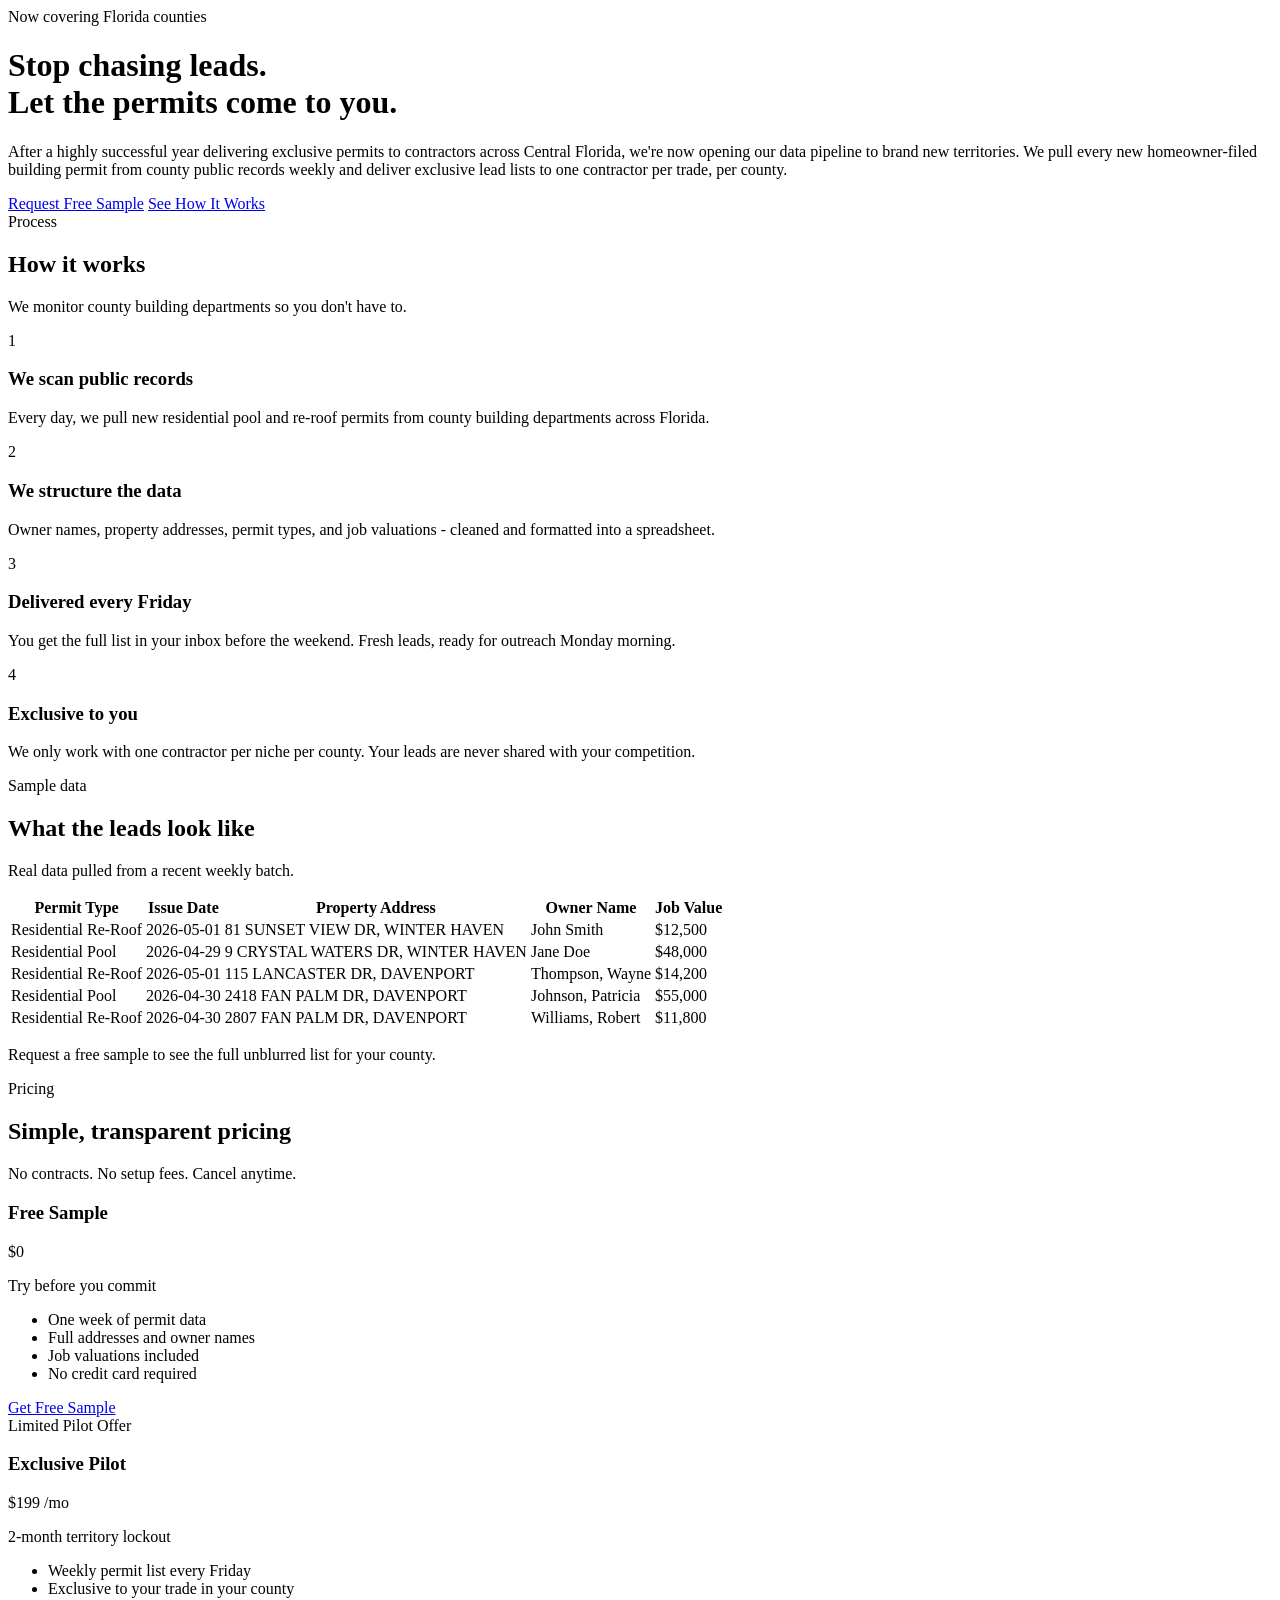
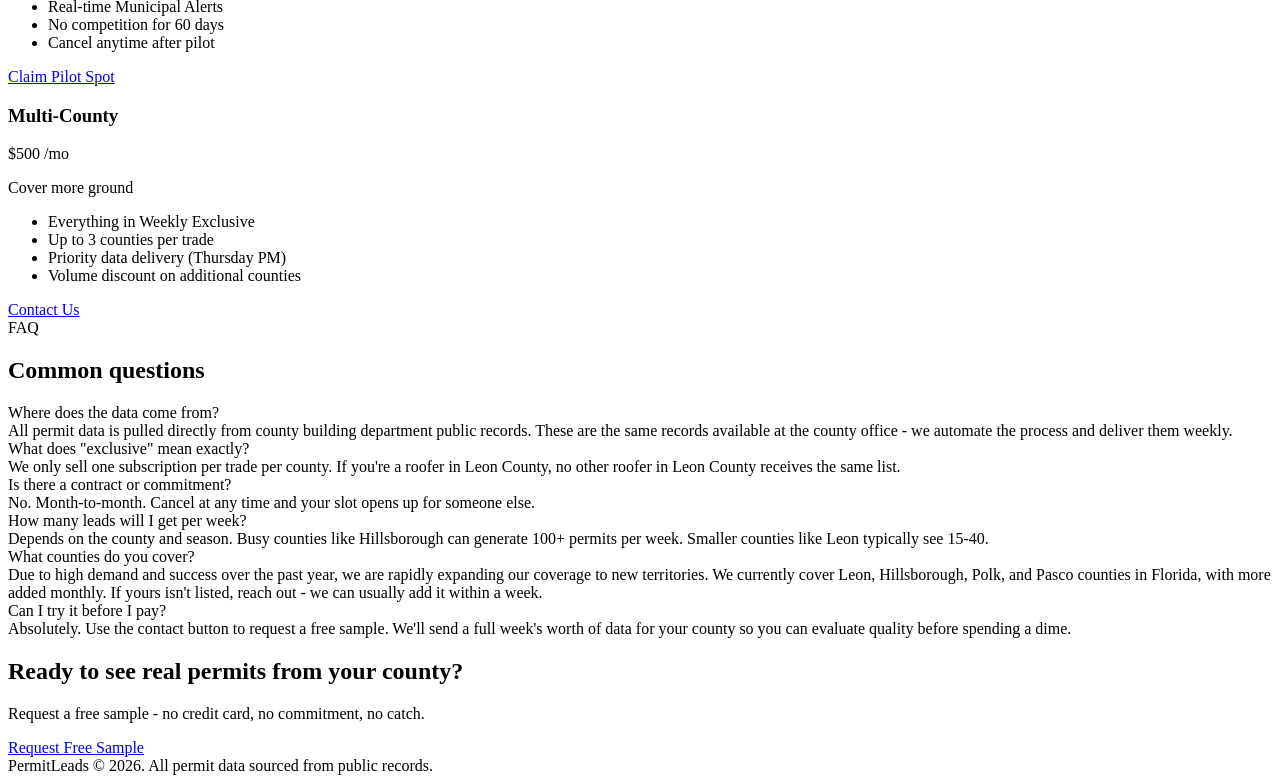
==== dashboard/templates/landing.html @ 052aa2ad "Initial commit: PermitLeads Sales Pipeline and Scraper System" ====
<!DOCTYPE html>
<html lang="en">
<head>
  <meta charset="UTF-8" />
  <meta name="viewport" content="width=device-width, initial-scale=1.0" />
  <title>PermitLeads - Exclusive Permit Data for Contractors</title>
  <meta name="description" content="Get exclusive weekly lists of homeowner-filed building permits delivered to your inbox. One contractor per niche per county." />
  <link rel="preconnect" href="https://fonts.googleapis.com" />
  <link rel="preconnect" href="https://fonts.gstatic.com" crossorigin />
  <link href="https://fonts.googleapis.com/css2?family=Inter:wght@300;400;500;600;700;800&display=swap" rel="stylesheet" />
  <link rel="stylesheet" href="/static/css/landing.css" />
</head>
<body>

<div class="hero">
  <div class="hero-badge">Now covering Florida counties</div>
  <h1>Stop chasing leads.<br><span>Let the permits come to you.</span></h1>
  <p class="hero-sub">
    After a highly successful year delivering exclusive permits to contractors across Central Florida, we're now opening our data pipeline to brand new territories. We pull every new homeowner-filed building permit from county public records weekly and deliver exclusive lead lists to one contractor per trade, per county.
  </p>
  <div class="hero-cta-group">
    <a href="mailto:clay.mills@rareplantvendors.com?subject=Free%20Sample%20Request&body=Hi%2C%20I%27d%20like%20a%20free%20sample.%0AMy%20trade%3A%20%0AMy%20county%3A%20" class="btn-cta btn-cta-primary">Request Free Sample</a>
    <a href="#how-it-works" class="btn-cta btn-cta-ghost">See How It Works</a>
  </div>
</div>

<section id="how-it-works">
  <div class="container">
    <div class="section-label">Process</div>
    <h2 class="section-title">How it works</h2>
    <p class="section-sub">We monitor county building departments so you don't have to.</p>
    <div class="steps-grid">
      <div class="step-card">
        <div class="step-num">1</div>
        <h3>We scan public records</h3>
        <p>Every day, we pull new residential pool and re-roof permits from county building departments across Florida.</p>
      </div>
      <div class="step-card">
        <div class="step-num">2</div>
        <h3>We structure the data</h3>
        <p>Owner names, property addresses, permit types, and job valuations - cleaned and formatted into a spreadsheet.</p>
      </div>
      <div class="step-card">
        <div class="step-num">3</div>
        <h3>Delivered every Friday</h3>
        <p>You get the full list in your inbox before the weekend. Fresh leads, ready for outreach Monday morning.</p>
      </div>
      <div class="step-card">
        <div class="step-num">4</div>
        <h3>Exclusive to you</h3>
        <p>We only work with one contractor per niche per county. Your leads are never shared with your competition.</p>
      </div>
    </div>
  </div>
</section>

<section class="data-section">
  <div class="container">
    <div class="section-label">Sample data</div>
    <h2 class="section-title">What the leads look like</h2>
    <p class="section-sub">Real data pulled from a recent weekly batch.</p>
    <div class="data-preview">
      <table>
        <thead>
          <tr><th>Permit Type</th><th>Issue Date</th><th>Property Address</th><th>Owner Name</th><th>Job Value</th></tr>
        </thead>
        <tbody>
          <tr><td>Residential Re-Roof</td><td>2026-05-01</td><td>81 SUNSET VIEW DR, WINTER HAVEN</td><td>John Smith</td><td>$12,500</td></tr>
          <tr><td>Residential Pool</td><td>2026-04-29</td><td>9 CRYSTAL WATERS DR, WINTER HAVEN</td><td>Jane Doe</td><td>$48,000</td></tr>
          <tr><td>Residential Re-Roof</td><td>2026-05-01</td><td>115 LANCASTER DR, DAVENPORT</td><td>Thompson, Wayne</td><td>$14,200</td></tr>
          <tr class="blur-row"><td>Residential Pool</td><td>2026-04-30</td><td>2418 FAN PALM DR, DAVENPORT</td><td>Johnson, Patricia</td><td>$55,000</td></tr>
          <tr class="blur-row"><td>Residential Re-Roof</td><td>2026-04-30</td><td>2807 FAN PALM DR, DAVENPORT</td><td>Williams, Robert</td><td>$11,800</td></tr>
        </tbody>
      </table>
    </div>
    <p class="data-footnote">Request a free sample to see the full unblurred list for your county.</p>
  </div>
</section>

<section id="pricing">
  <div class="container">
    <div class="section-label">Pricing</div>
    <h2 class="section-title">Simple, transparent pricing</h2>
    <p class="section-sub">No contracts. No setup fees. Cancel anytime.</p>
    <div class="pricing-cards">
      <div class="price-card">
        <h3>Free Sample</h3>
        <div class="price-amount">$0</div>
        <p class="price-desc">Try before you commit</p>
        <ul class="price-features">
          <li>One week of permit data</li>
          <li>Full addresses and owner names</li>
          <li>Job valuations included</li>
          <li>No credit card required</li>
        </ul>
        <a href="mailto:cmills79@gmail.com?subject=Free%20Sample%20Request" class="btn-cta btn-cta-ghost btn-full">Get Free Sample</a>
      </div>
      <div class="price-card featured">
        <div class="featured-badge">Limited Pilot Offer</div>
        <h3>Exclusive Pilot</h3>
        <div class="price-amount">$199<span> /mo</span></div>
        <p class="price-desc">2-month territory lockout</p>
        <ul class="price-features">
          <li>Weekly permit list every Friday</li>
          <li>Exclusive to your trade in your county</li>
          <li>Real-time Municipal Alerts</li>
          <li>No competition for 60 days</li>
          <li>Cancel anytime after pilot</li>
        </ul>
        <a href="mailto:clay.mills@rareplantvendors.com?subject=Pilot%20Sign%20Up" class="btn-cta btn-cta-primary btn-full">Claim Pilot Spot</a>
      </div>
      <div class="price-card">
        <h3>Multi-County</h3>
        <div class="price-amount">$500<span> /mo</span></div>
        <p class="price-desc">Cover more ground</p>
        <ul class="price-features">
          <li>Everything in Weekly Exclusive</li>
          <li>Up to 3 counties per trade</li>
          <li>Priority data delivery (Thursday PM)</li>
          <li>Volume discount on additional counties</li>
        </ul>
        <a href="mailto:cmills79@gmail.com?subject=Sign%20Up%20-%20Multi-County" class="btn-cta btn-cta-ghost btn-full">Contact Us</a>
      </div>
    </div>
  </div>
</section>

<section>
  <div class="container">
    <div class="section-label">FAQ</div>
    <h2 class="section-title">Common questions</h2>
    <div class="faq-list">
      <div class="faq-item">
        <div class="faq-q" onclick="this.classList.toggle('open');this.nextElementSibling.classList.toggle('show')">Where does the data come from?</div>
        <div class="faq-a">All permit data is pulled directly from county building department public records. These are the same records available at the county office - we automate the process and deliver them weekly.</div>
      </div>
      <div class="faq-item">
        <div class="faq-q" onclick="this.classList.toggle('open');this.nextElementSibling.classList.toggle('show')">What does "exclusive" mean exactly?</div>
        <div class="faq-a">We only sell one subscription per trade per county. If you're a roofer in Leon County, no other roofer in Leon County receives the same list.</div>
      </div>
      <div class="faq-item">
        <div class="faq-q" onclick="this.classList.toggle('open');this.nextElementSibling.classList.toggle('show')">Is there a contract or commitment?</div>
        <div class="faq-a">No. Month-to-month. Cancel at any time and your slot opens up for someone else.</div>
      </div>
      <div class="faq-item">
        <div class="faq-q" onclick="this.classList.toggle('open');this.nextElementSibling.classList.toggle('show')">How many leads will I get per week?</div>
        <div class="faq-a">Depends on the county and season. Busy counties like Hillsborough can generate 100+ permits per week. Smaller counties like Leon typically see 15-40.</div>
      </div>
      <div class="faq-item">
        <div class="faq-q" onclick="this.classList.toggle('open');this.nextElementSibling.classList.toggle('show')">What counties do you cover?</div>
        <div class="faq-a">Due to high demand and success over the past year, we are rapidly expanding our coverage to new territories. We currently cover Leon, Hillsborough, Polk, and Pasco counties in Florida, with more added monthly. If yours isn't listed, reach out - we can usually add it within a week.</div>
      </div>
      <div class="faq-item">
        <div class="faq-q" onclick="this.classList.toggle('open');this.nextElementSibling.classList.toggle('show')">Can I try it before I pay?</div>
        <div class="faq-a">Absolutely. Use the contact button to request a free sample. We'll send a full week's worth of data for your county so you can evaluate quality before spending a dime.</div>
      </div>
    </div>
  </div>
</section>

<div class="final-cta">
  <h2>Ready to see real permits from your county?</h2>
  <p>Request a free sample - no credit card, no commitment, no catch.</p>
  <a href="mailto:clay.mills@rareplantvendors.com?subject=Free%20Sample%20Request" class="btn-cta btn-cta-primary">Request Free Sample</a>
</div>

<footer class="site-footer">PermitLeads &copy; 2026. All permit data sourced from public records.</footer>
</body>
</html>
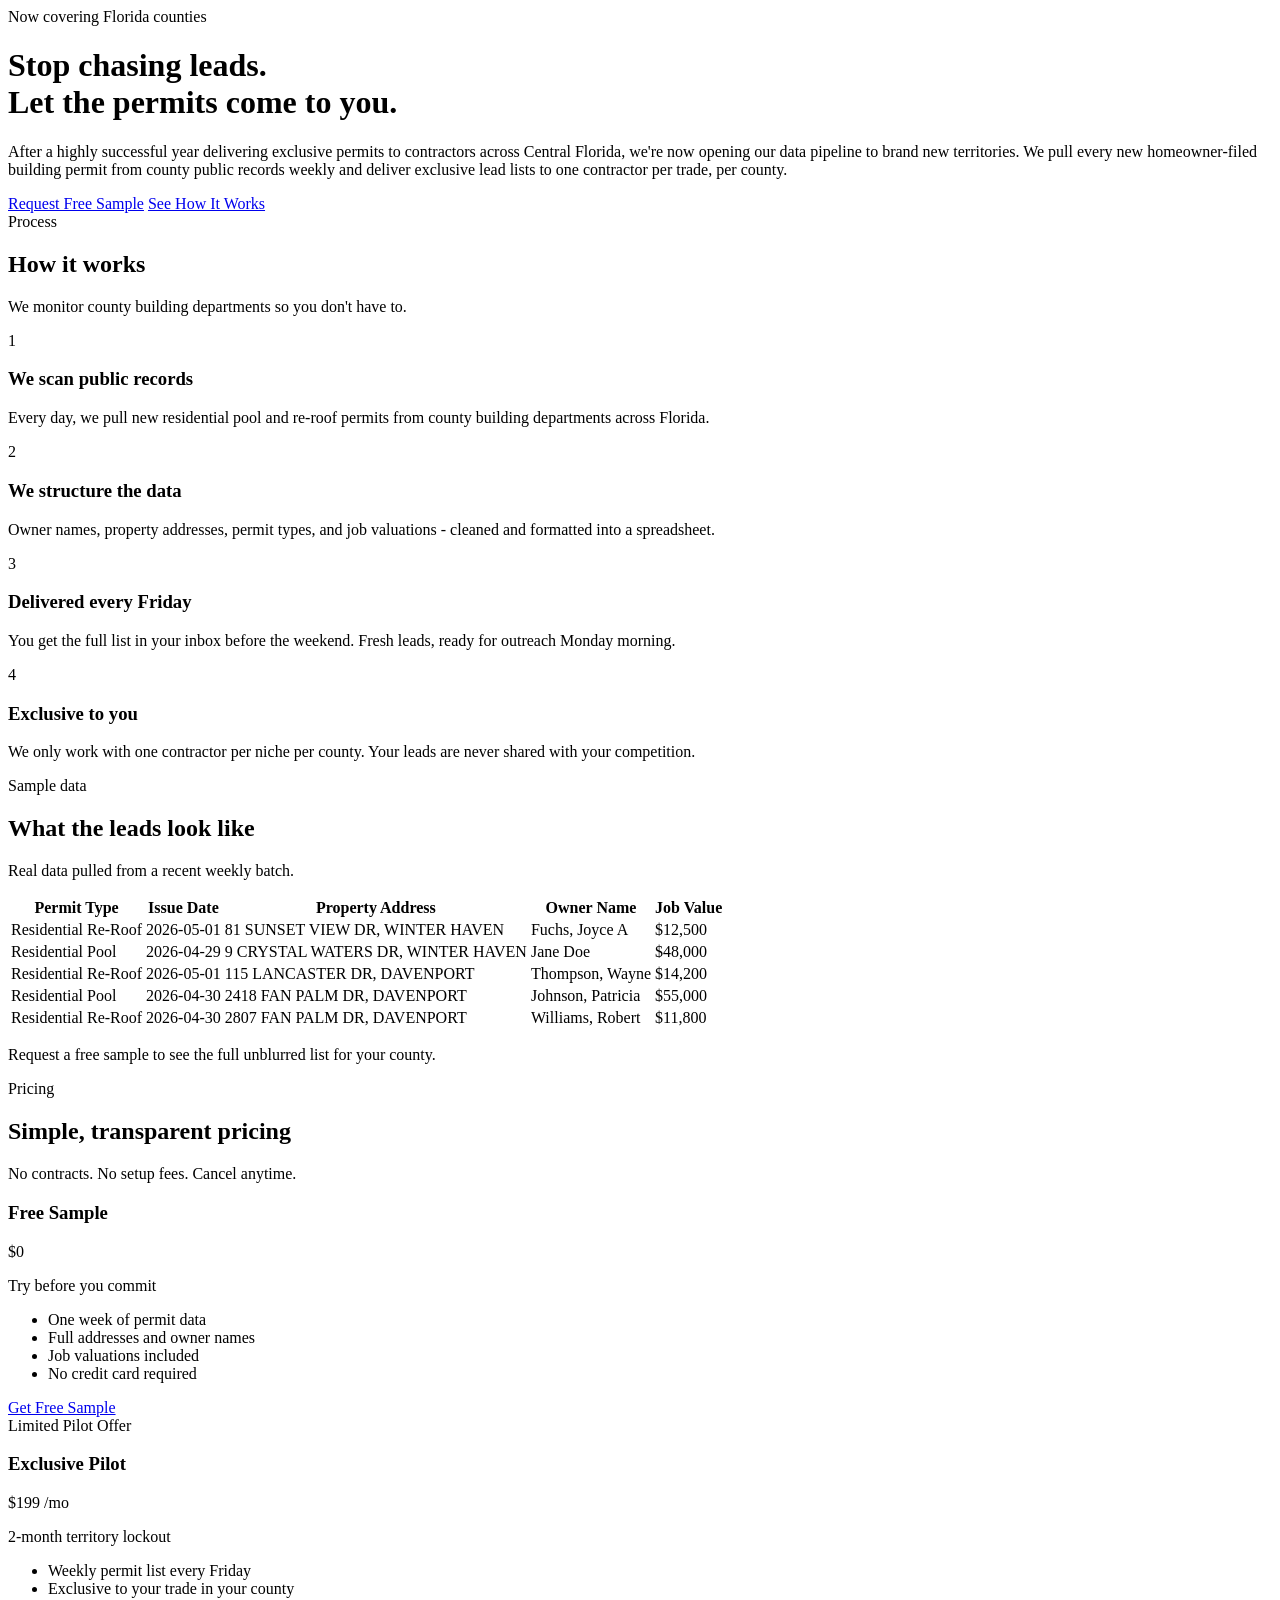
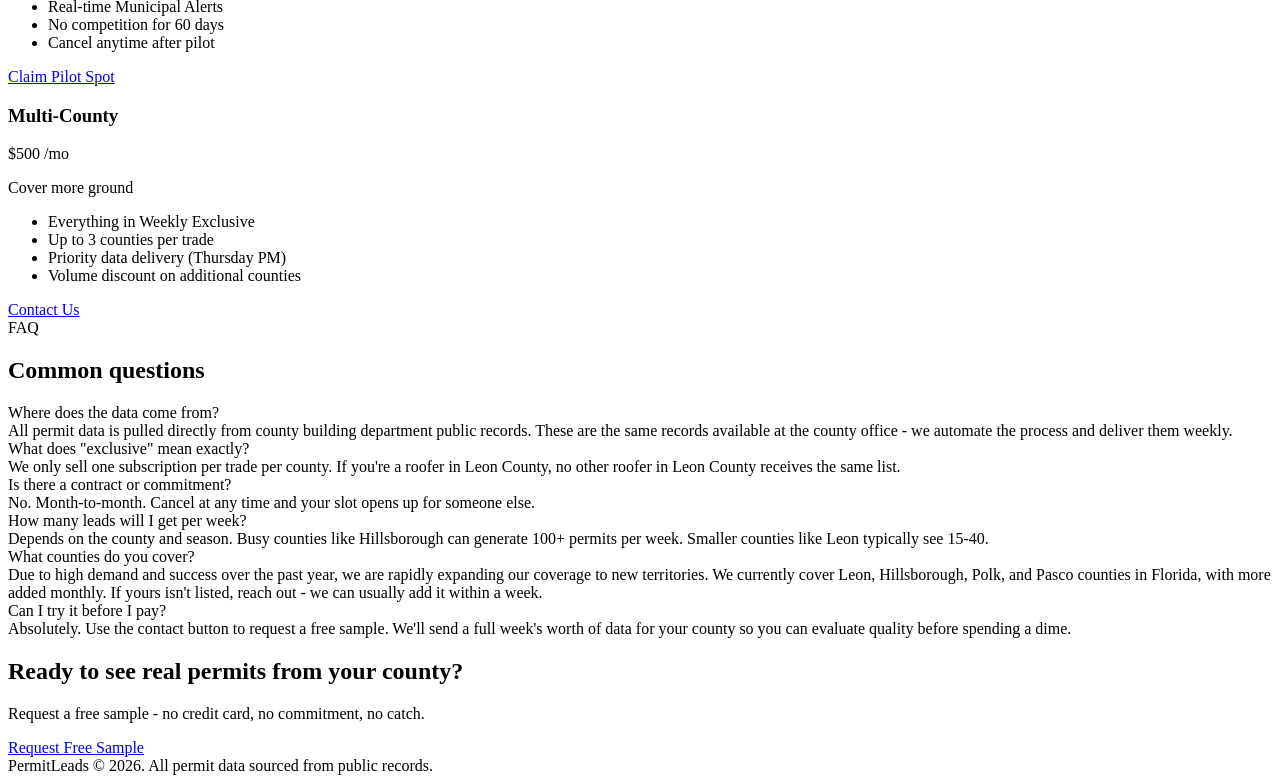
==== commit c8a1912e: "feat: implement automated pilot program email delivery and add landing page for contractor lead acqu" ====
--- a/dashboard/templates/landing.html
+++ b/dashboard/templates/landing.html
@@ -65,7 +65,7 @@
           <tr><th>Permit Type</th><th>Issue Date</th><th>Property Address</th><th>Owner Name</th><th>Job Value</th></tr>
         </thead>
         <tbody>
-          <tr><td>Residential Re-Roof</td><td>2026-05-01</td><td>81 SUNSET VIEW DR, WINTER HAVEN</td><td>John Smith</td><td>$12,500</td></tr>
+          <tr><td>Residential Re-Roof</td><td>2026-05-01</td><td>81 SUNSET VIEW DR, WINTER HAVEN</td><td>Fuchs, Joyce A</td><td>$12,500</td></tr>
           <tr><td>Residential Pool</td><td>2026-04-29</td><td>9 CRYSTAL WATERS DR, WINTER HAVEN</td><td>Jane Doe</td><td>$48,000</td></tr>
           <tr><td>Residential Re-Roof</td><td>2026-05-01</td><td>115 LANCASTER DR, DAVENPORT</td><td>Thompson, Wayne</td><td>$14,200</td></tr>
           <tr class="blur-row"><td>Residential Pool</td><td>2026-04-30</td><td>2418 FAN PALM DR, DAVENPORT</td><td>Johnson, Patricia</td><td>$55,000</td></tr>
@@ -93,7 +93,7 @@
           <li>Job valuations included</li>
           <li>No credit card required</li>
         </ul>
-        <a href="mailto:cmills79@gmail.com?subject=Free%20Sample%20Request" class="btn-cta btn-cta-ghost btn-full">Get Free Sample</a>
+        <a href="mailto:clay.mills@rareplantvendors.com?subject=Free%20Sample%20Request" class="btn-cta btn-cta-ghost btn-full">Get Free Sample</a>
       </div>
       <div class="price-card featured">
         <div class="featured-badge">Limited Pilot Offer</div>
@@ -119,7 +119,7 @@
           <li>Priority data delivery (Thursday PM)</li>
           <li>Volume discount on additional counties</li>
         </ul>
-        <a href="mailto:cmills79@gmail.com?subject=Sign%20Up%20-%20Multi-County" class="btn-cta btn-cta-ghost btn-full">Contact Us</a>
+        <a href="mailto:clay.mills@rareplantvendors.com?subject=Sign%20Up%20-%20Multi-County" class="btn-cta btn-cta-ghost btn-full">Contact Us</a>
       </div>
     </div>
   </div>
